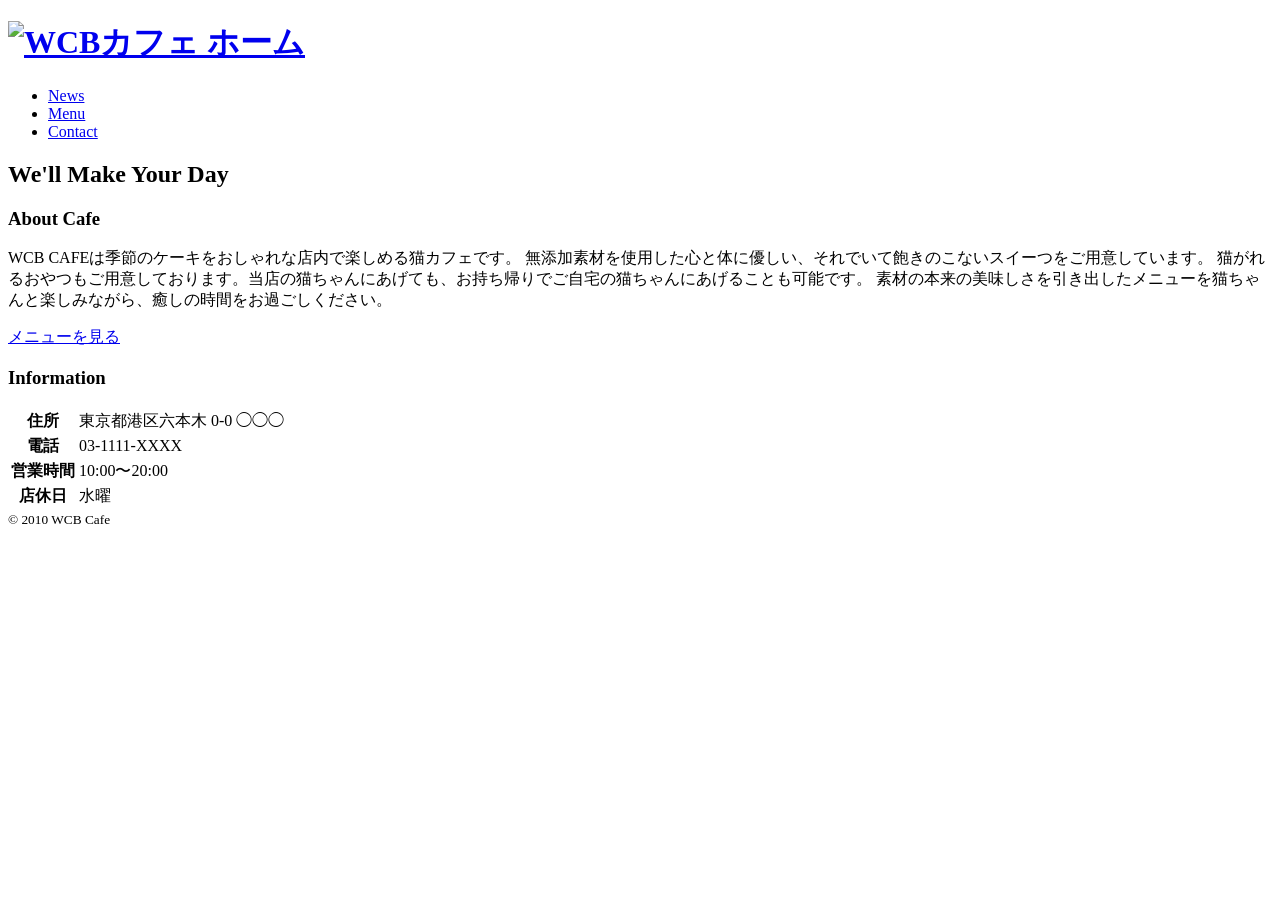
==== index.html @ d6620690 "Add files via upload" ====
<!doctype html>
<html lang="ja">
  <head>
    <meta charset="utf-8" />
    <title>WCB Cafe</title>
    <meta
      name="description"
      content="ブレンドコーヒーとヘルシーなオーガニックフードを提供するカフェ"
    />
    <meta name="viewport" content="width=device-width, initial-scale=1" />

    <!-- ファビコン -->
    <link rel="icon" type="image/png" href="ピカチュウアイス　背景透過.png" />

    <!-- リセットCSS -->
    <link rel="stylesheet" href="https://unpkg.com/ress/dist/ress.min.css" />

    <!-- Googleフォント -->
    <link rel="preconnect" href="https://fonts.googleapis.com" />
    <link rel="preconnect" href="https://fonts.gstatic.com" crossorigin />
    <link
      href="https://fonts.googleapis.com/css2?family=Philosopher&display=swap"
      rel="stylesheet"
    />

    <!-- オリジナルCSS -->
    <link rel="stylesheet" href="css/style.css" />

    <meta property="og:url" content="https://kaede-abe.github.io/wcbcafe2/" />
    <meta property="og:type" content="website" />
    <meta property="og:title" content="WCB Cafe Contact" />
    <meta
      property="og:description"
      content="おしゃれなカフェで猫と一緒に癒やされてみませんか?無添加の食材で体の中からリフレッシュ。"
    />
    <meta
      property="og:image"
      content="https://kaede-abe.github.io/wcbcafe2/images/ogp.jpg"
    />
  </head>

  <body>
    <div class="cover cover-home">
      <header class="page-header wrapper">
        <h1 class="align-center">
          <a href="index.html"
            ><img
              class="logo"
              src="ピカチュウアイス　背景透過.png"
              alt="WCBカフェ ホーム"
          /></a>
        </h1>
        <nav>
          <ul class="main-nav font-english">
            <li><a href="news.html">News</a></li>
            <li><a href="menu.html">Menu</a></li>
            <li><a href="contact.html">Contact</a></li>
          </ul>
        </nav>
      </header>
      <h2 class="page-title font-english">We'll Make Your Day</h2>
    </div>

    <section class="about">
      <h3 class="heading-large font-english">About Cafe</h3>
      <p>
        WCB CAFEは季節のケーキをおしゃれな店内で楽しめる猫カフェです。
        無添加素材を使用した心と体に優しい、それでいて飽きのこないスイーつをご用意しています。
        猫がれるおやつもご用意しております。当店の猫ちゃんにあげても、お持ち帰りでご自宅の猫ちゃんにあげることも可能です。
        素材の本来の美味しさを引き出したメニューを猫ちゃんと楽しみながら、癒しの時間をお過ごしください。
      </p>
      <div class="align-center">
        <a class="btn" href="menu.html">メニューを見る</a>
      </div>
    </section>

    <footer class="page-footer">
      <h3 class="heading-large font-english">Information</h3>
      <table class="info">
        <tr>
          <th>住所</th>
          <td>東京都港区六本木 0-0 ◯◯◯</td>
        </tr>
        <tr>
          <th>電話</th>
          <td>03-1111-XXXX</td>
        </tr>
        <tr>
          <th>営業時間</th>
          <td>10:00〜20:00</td>
        </tr>
        <tr>
          <th>店休日</th>
          <td>水曜</td>
        </tr>
      </table>
      <div class="copyright">
        <small>&copy; 2010 WCB Cafe</small>
      </div>
    </footer>
  </body>
</html>
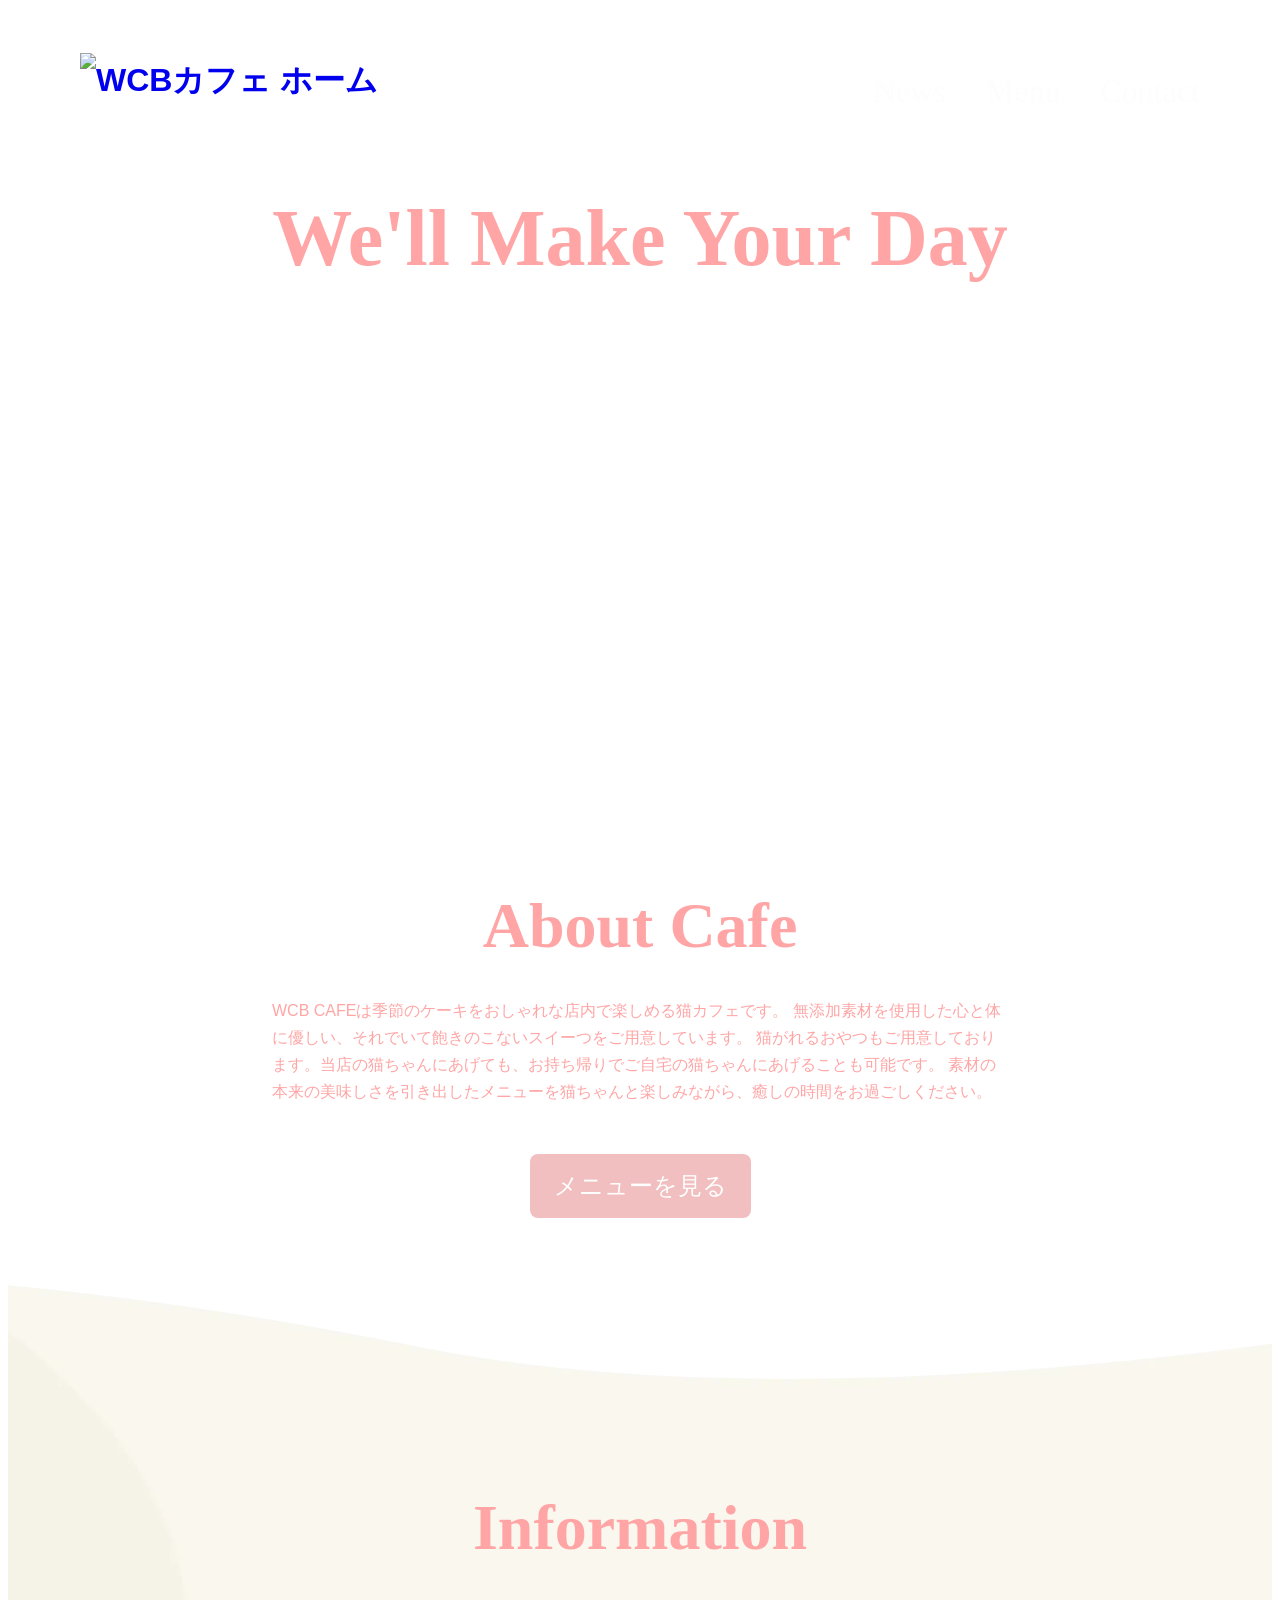
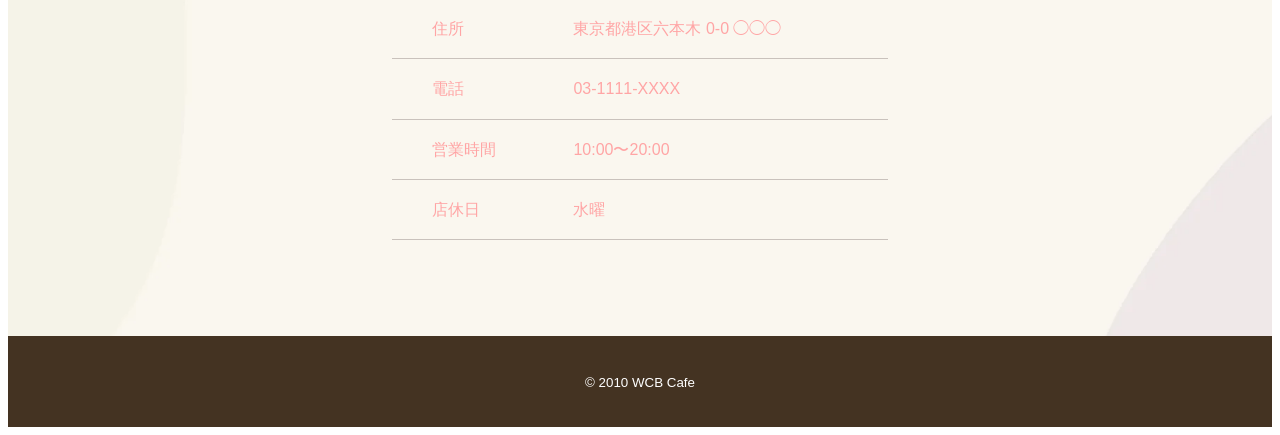
==== commit 2eaf6144: "Update index.html" ====
--- a/index.html
+++ b/index.html
@@ -37,8 +37,17 @@
       property="og:image"
       content="https://kaede-abe.github.io/wcbcafe2/images/ogp.jpg"
     />
+    <!-- Google tag (gtag.js) -->
+<script async src="https://www.googletagmanager.com/gtag/js?id=G-0EL19TX7SR"></script>
+<script>
+  window.dataLayer = window.dataLayer || [];
+  function gtag(){dataLayer.push(arguments);}
+  gtag('js', new Date());
+
+  gtag('config', 'G-0EL19TX7SR');
   </head>
 
+</script>
   <body>
     <div class="cover cover-home">
       <header class="page-header wrapper">
--- a/css/style.css
+++ b/css/style.css
@@ -0,0 +1,393 @@
+@charset "UTF-8";
+
+/* 共通部分
+------------------------------- */
+html {
+  font-size: 100%;
+}
+body {
+  font-family:
+    "Hiragino Kaku Gothic ProN", "Hiragino Sans", "BIZ UDPGothic", sans-serif;
+  line-height: 1.7;
+  color: rgb(255, 165, 165);
+}
+a {
+  text-decoration: none;
+}
+img {
+  max-width: 100%;
+}
+
+/* レイアウト */
+.wrapper {
+  max-width: 1120px;
+  margin: auto;
+  padding: 0 1.5rem;
+}
+.align-center {
+  text-align: center;
+}
+
+/* 見出し */
+.font-english {
+  font-family: "Playfair Display", serif;
+  font-optical-sizing: auto;
+  font-weight: <weight>;
+  font-style: normal;
+}
+.page-title,
+.heading-large,
+.heading-medium {
+  font-size: 3rem;
+  text-align: center;
+}
+.page-title {
+  margin-top: 2rem;
+  line-height: 1.4;
+}
+.heading-large {
+  margin-bottom: 1rem;
+}
+
+/* ボタン */
+.btn {
+  display: inline-block;
+  font-size: 1.5rem;
+  background-color: rgb(241, 191, 191);
+  color: #fff;
+  border-radius: 8px;
+  padding: 0.75rem 1.5rem;
+  transition: 0.5s;
+}
+.btn:hover {
+  background-color: rgb(250, 226, 226);
+}
+
+/* iframe */
+iframe {
+  width: 100%;
+}
+
+/* ヘッダー
+------------------------------- */
+.page-header {
+  padding-top: 0.5rem;
+}
+.logo {
+  width: 210px;
+}
+.main-nav {
+  display: flex;
+  justify-content: center;
+  gap: 2.5rem;
+  font-size: 1.5rem;
+  list-style: none;
+}
+.main-nav a {
+  color: rgb(253, 253, 253);
+}
+.main-nav a:hover {
+  color: rgb(255, 191, 234);
+}
+
+/* ヘッダーカバー画像
+------------------------------- */
+.cover {
+  background-size: cover;
+  background-position: center bottom;
+  height: 800px;
+}
+.sub-cover {
+  background-size: cover;
+  background-position: center bottom;
+  height: 528px;
+  margin-bottom: 4rem;
+}
+
+/* HOME
+------------------------------- */
+.cover-home {
+  background-image: url(../4ひき.jpeg);
+}
+.about {
+  max-width: 736px;
+  padding: 0 1.5rem;
+  margin: 3rem auto 0;
+}
+.about p {
+  margin-bottom: 3rem;
+}
+
+/* NEWS
+------------------------------- */
+.cover-news {
+  background-image: url(../images/cover-news-s.webp);
+}
+
+/* 記事部分 */
+.post {
+  margin-bottom: 3rem;
+}
+.post-title {
+  font-weight: normal;
+  margin-bottom: 1.25rem;
+}
+.post-info {
+  display: flex;
+  gap: 1rem;
+  margin-bottom: 2rem;
+}
+.post-cat {
+  display: flex;
+  gap: 0.5rem;
+  list-style: none;
+}
+.post-cat a {
+  color: #432;
+  background-color: #faf7f0;
+  border-radius: 8px;
+  font-size: 0.875rem;
+  padding: 0.5rem 0.75rem;
+}
+.post-cat a:hover {
+  background-color: #c9c2bc;
+}
+.post-date {
+  font-size: 0.875rem;
+}
+.post-thumbnail {
+  border-radius: 16px;
+  margin-bottom: 1.5rem;
+}
+.post p {
+  margin-bottom: 1.5rem;
+  line-height: 2;
+}
+
+/* サイドバー */
+.side-menu {
+  list-style: none;
+  text-align: center;
+  margin-bottom: 4rem;
+}
+.side-menu li {
+  border-bottom: 1px solid #c9c2bc;
+}
+.side-menu a {
+  color: #432;
+  display: block;
+  padding: 1rem;
+}
+.side-menu a:hover {
+  color: #0bd;
+}
+
+/* MENU
+------------------------------- */
+.cover-menu {
+  background-image: url(../images/cover-menu-s.webp);
+}
+.grid {
+  display: grid;
+  gap: 2rem 1.5rem;
+  grid-template-columns: repeat(2, 1fr);
+  text-align: center;
+}
+.item img {
+  aspect-ratio: 1/1;
+  object-fit: cover;
+  border-radius: 16px;
+}
+.item p {
+  font-size: 0.875rem;
+}
+
+/* CONTACT
+------------------------------- */
+.cover-contact {
+  background-image: url(../images/cover-contact-s.webp);
+}
+
+/* 店舗情報 */
+.location {
+  margin-bottom: 3.5rem;
+}
+.location-info {
+  margin-bottom: 2rem;
+}
+.location-info .info {
+  padding: 0;
+}
+
+/* お問い合わせ */
+.email {
+  max-width: 916px;
+  background-color: #faf7f0;
+  border-radius: 48px;
+  padding: 1.5rem 2.5rem 2.5rem;
+  margin: 0 auto 2rem;
+}
+.email p {
+  margin: 1rem 0 2rem;
+}
+
+/* SNS */
+.sns-item {
+  margin-bottom: 2rem;
+}
+.sns-item .heading-medium {
+  margin-bottom: 0.5rem;
+}
+.sns-youtube {
+  aspect-ratio: 16/9;
+}
+.sns-youtube iframe {
+  height: 100%;
+}
+
+/* フッター
+------------------------------- */
+.page-footer {
+  background-image: url(../images/footer-s.webp);
+  background-size: cover;
+  background-position: center;
+  padding-top: 12rem;
+}
+.info {
+  width: 100%;
+  max-width: 544px;
+  margin: auto;
+  padding: 0 1.5rem;
+  border-spacing: 0;
+}
+.info th,
+.info td {
+  border-bottom: 1px solid #c9c2bc;
+}
+.info th {
+  text-align: left;
+  font-weight: normal;
+  padding: 1rem;
+}
+.info td {
+  padding: 1rem 0;
+}
+.copyright {
+  background-color: #432;
+  text-align: center;
+  padding: 2rem 0;
+  margin-top: 6rem;
+  color: #fff;
+}
+
+/* デスクトップ版
+------------------------------- */
+@media (min-width: 800px) {
+  /* 見出し */
+  .page-title {
+    font-size: 5rem;
+  }
+  .heading-large {
+    font-size: 4rem;
+  }
+  .post-title {
+    font-size: 2rem;
+  }
+
+  /* ヘッダー */
+  .page-header {
+    display: flex;
+    justify-content: space-between;
+    padding-top: 1.5rem;
+  }
+  .main-nav {
+    font-size: 2rem;
+  }
+
+  /* ヘッダーカバー画像 */
+  .sub-cover {
+    height: 400px;
+    margin-bottom: 6rem;
+  }
+
+  /* HOME */
+  .cover-home {
+    background-image: url(../4ひき.jpeg);
+  }
+  .about {
+    margin: 4rem auto 0;
+  }
+
+  /* NEWS */
+  .cover-news {
+    background-image: url(../images/cover-news-l.webp);
+  }
+  .news-contents {
+    display: flex;
+    justify-content: space-between;
+  }
+  .post {
+    width: 70%;
+  }
+  .sidebar {
+    width: 22%;
+  }
+  .sidebar .heading-medium {
+    line-height: 1;
+    margin-bottom: 1rem;
+  }
+
+  /* MENU */
+  .cover-menu {
+    background-image: url(../images/cover-menu-l.webp);
+  }
+  .grid {
+    gap: 3rem 2rem;
+    grid-template-columns: repeat(3, 1fr);
+  }
+  .item img {
+    margin-bottom: 0.5rem;
+  }
+  .item p {
+    font-size: 1rem;
+  }
+
+  /* CONTACT */
+  .cover-contact {
+    background-image: url(../images/cover-contact-l.webp);
+  }
+  .location {
+    display: flex;
+    gap: 2rem;
+  }
+  .location-info {
+    width: 32%;
+  }
+  .location-info .info th {
+    padding-left: 2rem;
+  }
+  .location-map {
+    width: 64%;
+  }
+  .email {
+    margin-bottom: 4rem;
+  }
+  .sns {
+    display: flex;
+    align-items: flex-start;
+    gap: 2rem;
+    margin-bottom: 0;
+  }
+  .sns-item {
+    flex: 1;
+  }
+
+  /* フッター */
+  .page-footer {
+    background-image: url(../images/footer-l.webp);
+    padding-top: 12rem;
+  }
+  .info th {
+    padding-left: 2.5rem;
+  }
+}
